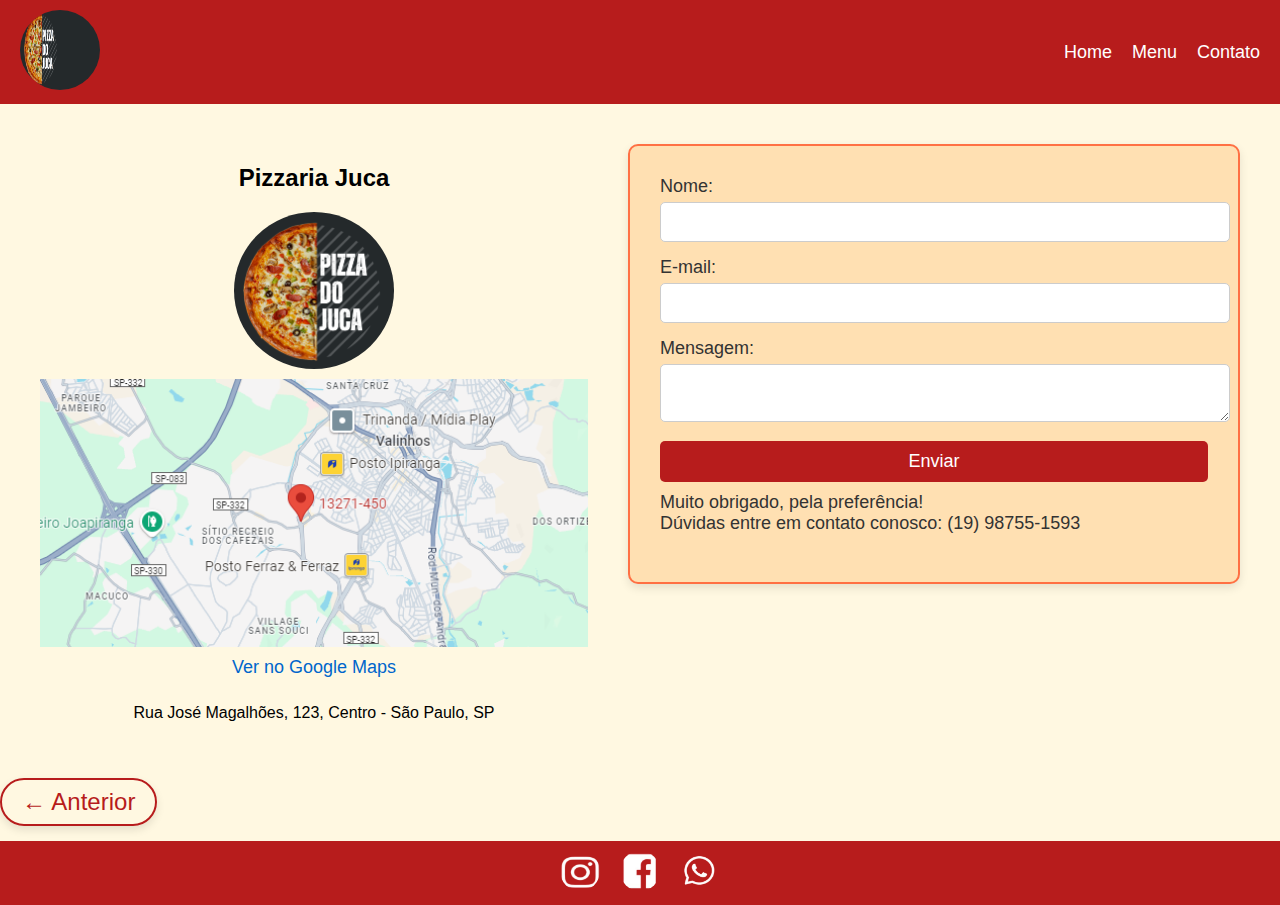
==== contato.html @ e68ee048 "refactor:contato" ====
<!DOCTYPE html>
<html lang="pt-BR">
<head>
    <meta charset="UTF-8">
    <meta name="viewport" content="width=device-width, initial-scale=1.0">
    <title>Contato - Pizzaria Deliciosa</title>
    <link rel="stylesheet" href="css/global.css">
</head>
<body>

    <header>
        <div class="logo">
            <img src="img/logoJuca.png" alt="Logo da Pizzaria" class="logo-img">
        </div>
        <nav>
            <ul>
                <li><a href="index.html">Home</a></li>
                <li><a href="menu.html">Menu</a></li>
                <li><a href="contato.html">Contato</a></li>
            </ul>
        </nav>
    </header>

    <section class="contact-section">
        <div class="map-container">
            <div class="logo-container">
                <h2>Pizzaria Juca</h2>
                <img src="img/logoSempng.png" alt="Logo da Pizzaria" class="logo-circle">
            <img src="img/fotomaps.png" alt="Mapa da Pizzaria" class="map-img">
            <a href="https://www.google.com/maps" target="_blank">Ver no Google Maps</a>
            <p>Rua José Magalhões, 123, Centro - São Paulo, SP</p>
            </div>
        </div>

        <div class="form-block">
        <form class="contact-form">
            <label for="nome">Nome:</label>
            <input type="text" id="nome" name="nome" required>

            <label for="email">E-mail:</label>
            <input type="email" id="email" name="email" required>

            <label for="mensagem">Mensagem:</label>
            <textarea id="mensagem" name="mensagem" required></textarea>

            <button type="submit">Enviar</button>
            <p class="obrigada">Muito obrigado, pela preferência!<br>
            Dúvidas entre em contato conosco: (19) 98755-1593</p></p>
        </form>
        </div>
    </section>

    <div class="navigation-arrows">
        <a href="menu.html" class="arrow arrow-left">&#8592; Anterior</a>
    </div> 

    <footer>
        <a href="https://instagram.com" target="_blank" class="social-icon">
            <img src="img/Instagram.png" alt="Instagram">
        </a>
        <a href="https://fecebook.com" target="_blank" class="social-icon">
            <img src="img/facebook.png" alt="LinkedIn">
        </a>
        <a href="https://wa.me/19987551593" target="_blank" class="social-icon">
            <img src="img/WhatsApp.png" alt="WhatsApp">
        </a>
    </footer>
</body>
</html>
---- css/global.css ----
body {
    font-family: 'Gill Sans', 'Gill Sans MT', Calibri, 'Trebuchet MS', sans-serif;
    margin: 0;
    padding: 0;
    box-sizing: border-box;
    background-color: #fff8e1; 
}

header {
    display: flex;
    justify-content: space-between;
    align-items: center;
    background-color: #b71c1c; 
    backdrop-filter: blur(10px);
    padding: 10px 20px;
    z-index: 5;
}

.logo-img {
    width: 80px;
    height: 80px;
    border-radius: 50%;
}

nav ul {
    list-style: none;
    display: flex;
    margin: 0;
    padding: 0;
}

nav ul li {
    margin-left: 20px;
}

nav ul li a {
    color: white;
    text-decoration: none;
    font-size: 18px;
}

nav ul li a:hover {
    text-decoration: underline;
}

.titulo h1 {
    font-size: 36px;
    color: #2e7d32; 
    text-align: center;
    margin: 20px 0;
    font-family: 'Gill Sans', 'Gill Sans MT', Calibri, 'Trebuchet MS', sans-serif ;
}

/* Centralizar a imagem destacada */
.imagem {
    text-align: center;
    margin: 30px 0;
}

.imagem img {
    max-width: 50%;
    height: auto;
    border-radius: 10px;
}


.descricao {
    text-align: center;
    margin: 20px;
    font-size: 20px;
    color: #000000; 
}

.menu-section {
    margin: 20px;
    text-align: center;
}

.menu-title {
    font-size: 40px;
    color: #2e7d32; 
    margin-bottom: 20px;
}

.menu-list {
    padding: 20px;
    background-color: #ffcc80; 
    border-radius: 10px;
}

.menu-list h3 {
    font-size: 24px;
    color: #2e7d32; 
}

.menu-list li {
    margin-bottom: 20px;
    text-align: left;
    display: flex;
    align-items: center;
}

.menu-list li strong {
    font-size: 20px;
    margin-bottom: 5px;
}

.menu-img {
    width: 100px;
    height: 100px;
    margin-right: 15px;
    border-radius: 10px;
}

.menu-block {
    background-color: #f9f9f9; 
    border: 2px solid #333; 
    padding: 20px; 
    border-radius: 10px; 
    max-width: 800px; 
    margin: 0 auto; 
    box-shadow: 0 4px 8px rgba(0, 0, 0, 0.1); 
}

.contact-section {
    display: flex;
    justify-content: space-around;
    align-items: flex-start;
    flex-wrap: wrap; /* Garante que os itens fiquem um embaixo do outro em telas pequenas */
    margin: 20px;
    text-align: center;
}

.map-container, 
.form-block {
    flex: 1;
    margin: 20px;
}

.map-container img {
    width: 100%;
    height: auto;
    display: block;
    margin: 0 auto 10px;
}

.map-container a {
    display: inline-block;
    margin-bottom: 10px;
    font-size: 18px;
    color: #0066cc;
    text-decoration: none;
}

.map-container a:hover {
    text-decoration: underline;
}

.contact-form {
    max-width: 100%;
    text-align: left;
}

.contact-form label {
    display: block;
    margin-bottom: 5px;
    font-size: 18px;
    color: #333;
}

.contact-form input,
.contact-form textarea {
    width: 100%;
    padding: 10px;
    margin-bottom: 15px;
    border: 1px solid #ccc;
    border-radius: 5px;
    font-size: 16px;
}

.contact-form button {
    display: block;
    width: 100%;
    padding: 10px;
    background-color: #b71c1c; 
    color: white;
    border: none;
    border-radius: 5px;
    font-size: 18px;
    cursor: pointer;
}

.contact-form button:hover {
    background-color: #d32f2f; 
}

.obrigada {
    margin-top: 10px;
    font-size: 18px;
    color: #333;
}

.form-block {
    background-color: #ffe0b2; 
    border: 2px solid #ff7043; 
    padding: 30px; 
    border-radius: 10px; 
    box-shadow: 0 4px 10px rgba(0, 0, 0, 0.1);
    flex: 1;
}

footer {
    display: flex;
    justify-content: center;
    background-color: #b71c1c; 
    padding: 10px 0;
}

footer .social-icon {
    margin: 0 10px;
}

footer .social-icon img {
    width: 40px;
    height: 40px;
    border-radius: 50%;
}
/* Estilo para setas de navegação */
.navigation-arrows {
    display: flex;
    justify-content: space-between;
    margin-top: 20px;
    margin-bottom: 15px;
}

.navigation-arrows-index {
    display: flex;
    justify-content: space-between;
    margin-top: 20px;
    margin-bottom: 15px;
    margin-left: 109rem;
}

.arrow {
    text-decoration: none;
    font-size: 1.5rem; 
    color: #b71c1c; 
    padding: 8px 20px; 
    border: 2px solid #b71c1c; 
    border-radius: 50px; 
    transition: background-color 0.3s ease, color 0.3s ease, transform 0.3s ease;
    box-shadow: 0 4px 8px rgba(0, 0, 0, 0.1);
}

.arrow:hover {
    background-color: #b71c1c;
    color: #fff; 
    transform: scale(1.05); 
    box-shadow: 0 6px 12px rgba(0, 0, 0, 0.2);
}

.menu-list h3 {
    font-size: 40px;
    border-bottom: 2px solid #2e7d32;
}
.logo-circle {
    max-width: 10rem;
    max-height:10rem;
    border-radius: 50%;
}
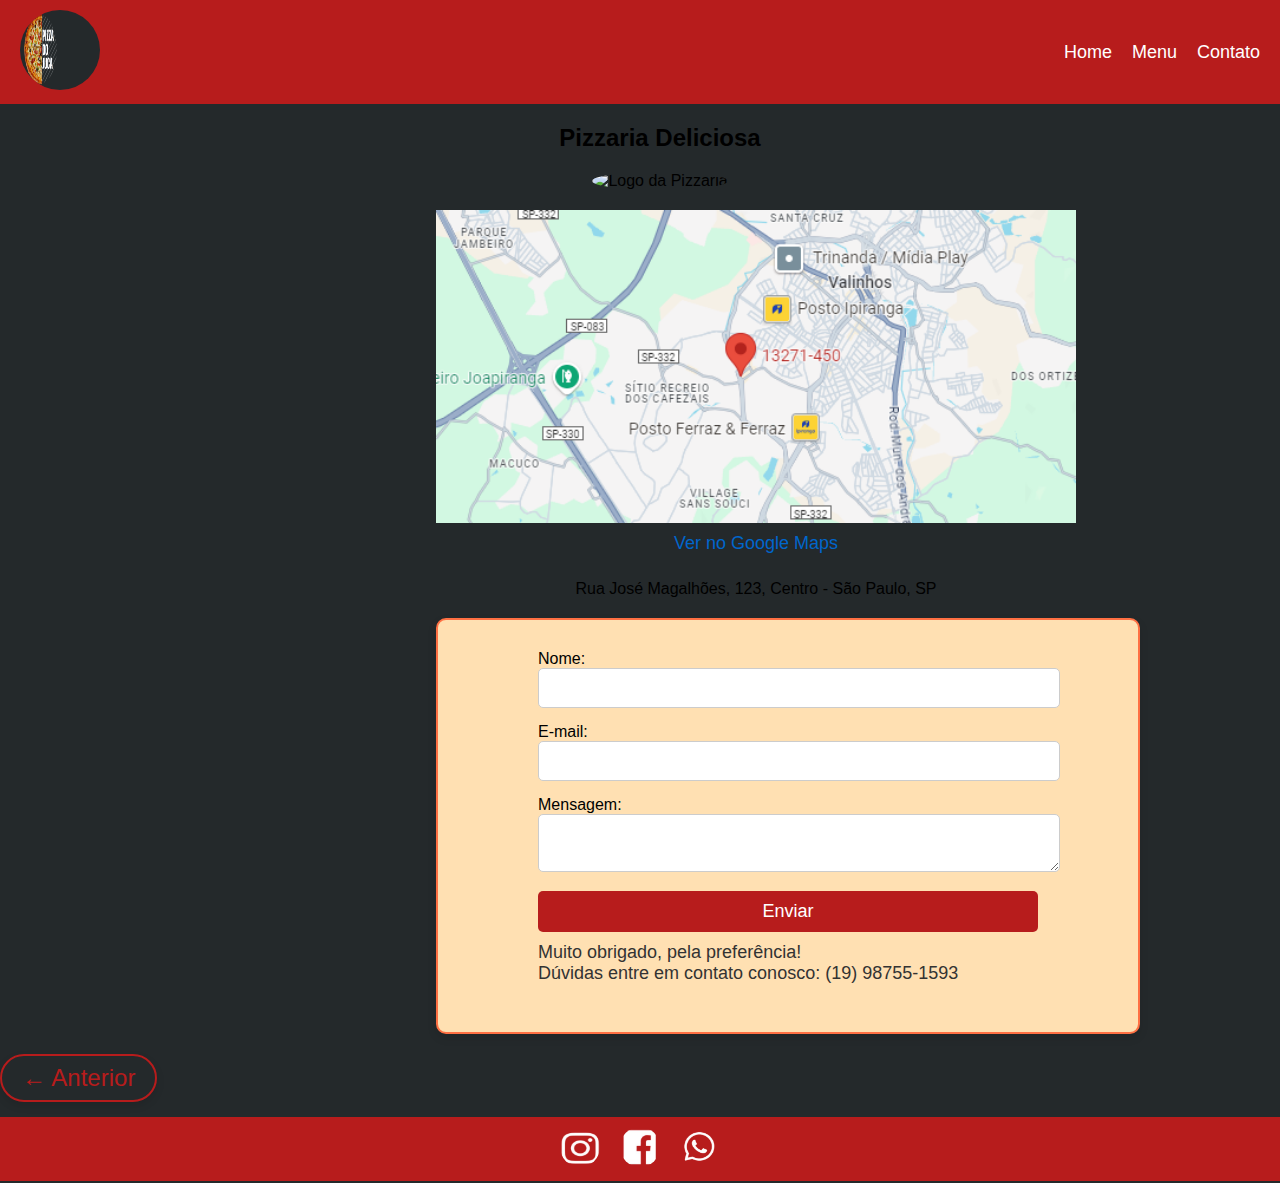
==== commit b83b13db: "refactor: contato" ====
--- a/contato.html
+++ b/contato.html
@@ -22,14 +22,16 @@
     </header>
 
     <section class="contact-section">
+
+        <div class="logo-container">
+              <h2>Pizzaria Deliciosa</h2>
+            <img src="logo-pizzaria.png" alt="Logo da Pizzaria" class="logo-img">
+        </div>
+
         <div class="map-container">
-            <div class="logo-container">
-                <h2>Pizzaria Juca</h2>
-                <img src="img/logoSempng.png" alt="Logo da Pizzaria" class="logo-circle">
             <img src="img/fotomaps.png" alt="Mapa da Pizzaria" class="map-img">
             <a href="https://www.google.com/maps" target="_blank">Ver no Google Maps</a>
             <p>Rua José Magalhões, 123, Centro - São Paulo, SP</p>
-            </div>
         </div>
 
         <div class="form-block">
@@ -45,7 +47,7 @@
 
             <button type="submit">Enviar</button>
             <p class="obrigada">Muito obrigado, pela preferência!<br>
-            Dúvidas entre em contato conosco: (19) 98755-1593</p></p>
+            Dúvidas entre em contato conosco: (19) 98755-1593</p>
         </form>
         </div>
     </section>
@@ -66,4 +68,4 @@
         </a>
     </footer>
 </body>
-</html>
+</html>--- a/css/global.css
+++ b/css/global.css
@@ -1,9 +1,11 @@
+
+
 body {
     font-family: 'Gill Sans', 'Gill Sans MT', Calibri, 'Trebuchet MS', sans-serif;
     margin: 0;
     padding: 0;
     box-sizing: border-box;
-    background-color: #fff8e1; 
+    background-color: #24292B;
 }
 
 header {
@@ -14,6 +16,7 @@
     backdrop-filter: blur(10px);
     padding: 10px 20px;
     z-index: 5;
+
 }
 
 .logo-img {
@@ -51,16 +54,9 @@
     font-family: 'Gill Sans', 'Gill Sans MT', Calibri, 'Trebuchet MS', sans-serif ;
 }
 
-/* Centralizar a imagem destacada */
-.imagem {
-    text-align: center;
-    margin: 30px 0;
-}
-
 .imagem img {
-    max-width: 50%;
-    height: auto;
-    border-radius: 10px;
+    height: 60rem;
+    margin-top: -40px;
 }
 
 
@@ -157,15 +153,9 @@
 }
 
 .contact-form {
-    max-width: 100%;
+    max-width: 500px;
+    margin: 0 auto;
     text-align: left;
-}
-
-.contact-form label {
-    display: block;
-    margin-bottom: 5px;
-    font-size: 18px;
-    color: #333;
 }
 
 .contact-form input,
@@ -208,6 +198,19 @@
     box-shadow: 0 4px 10px rgba(0, 0, 0, 0.1);
     flex: 1;
 }
+
+.contact-section {
+    display: block; /* Garante que todos os elementos dentro dessa seção fiquem em bloco */
+    width: 100%; /* Ajusta a largura para que o conteúdo ocupe toda a linha */
+}
+
+.map-container, .form-block {
+    width: 50%; /* Garante que os blocos de mapa e formulário ocupem 100% da largura disponível */
+    margin-bottom: 20px; /* Adiciona espaçamento entre os elementos */
+    margin-left: 26rem;
+
+}
+
 
 footer {
     display: flex;
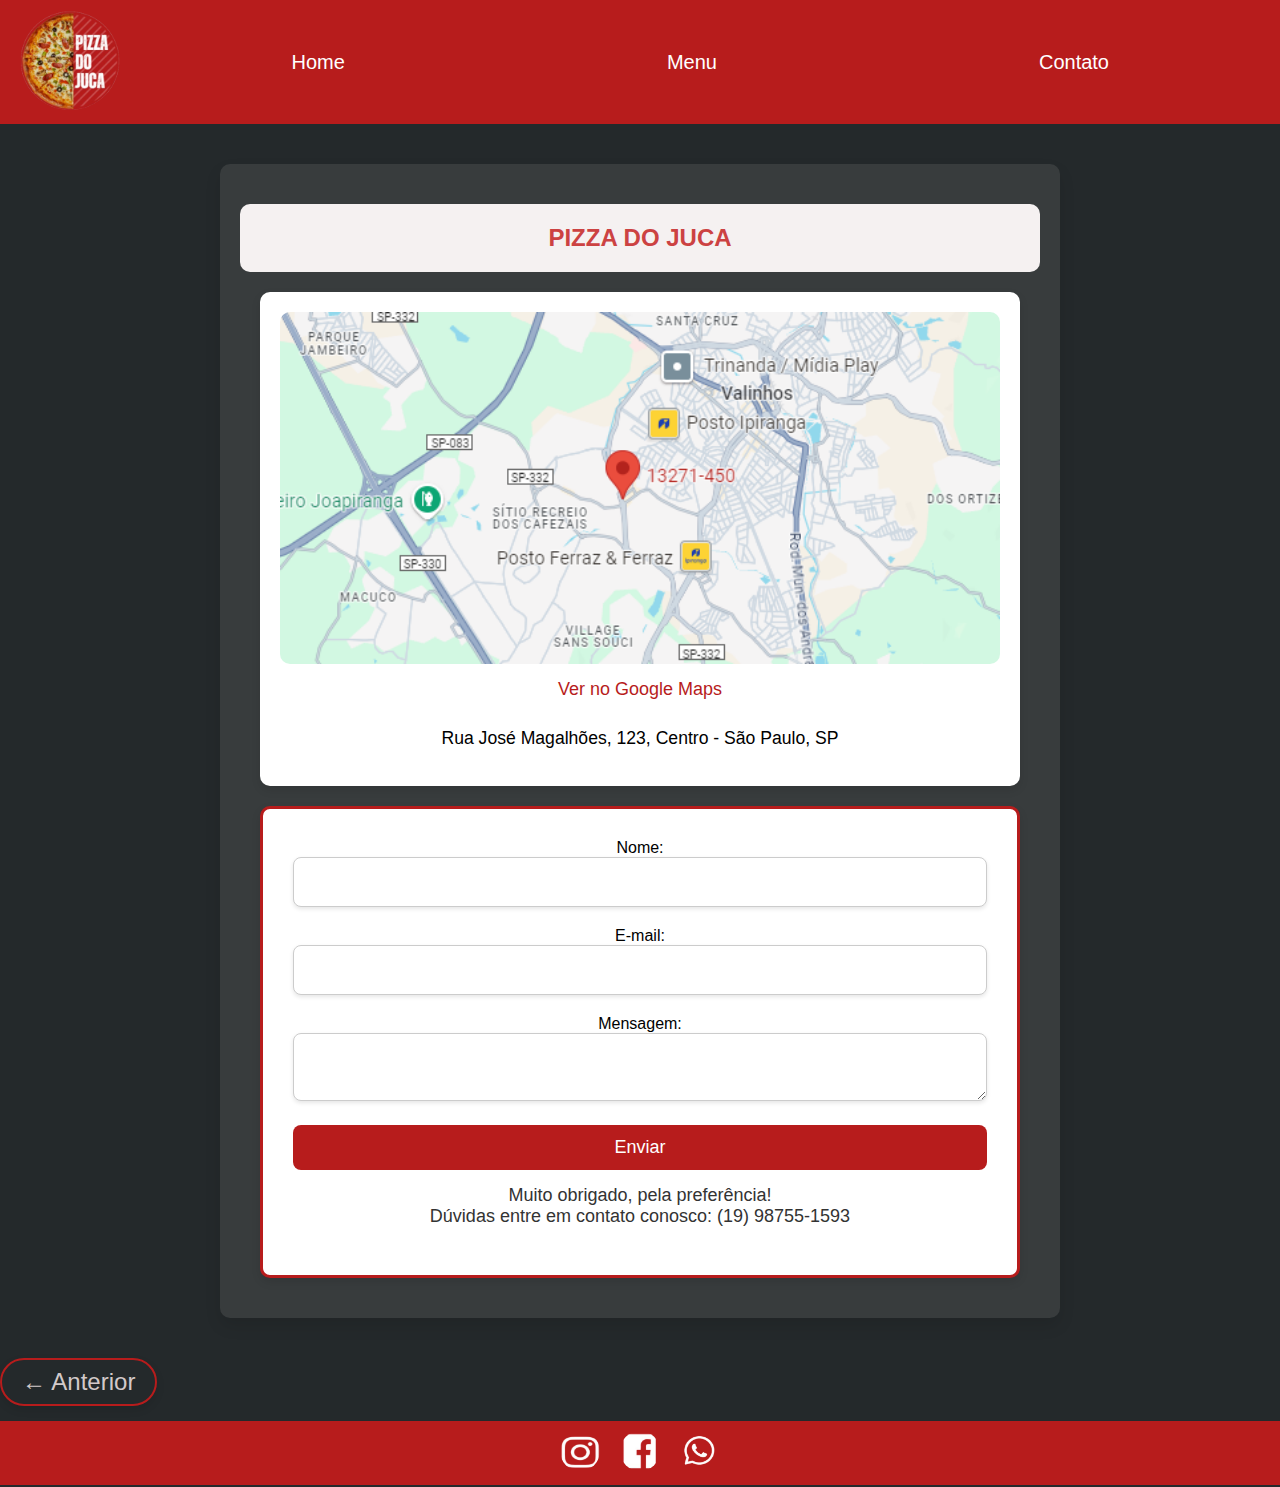
==== commit a5f31527: "feat: implementation index and contato" ====
--- a/contato.html
+++ b/contato.html
@@ -10,7 +10,7 @@
 
     <header>
         <div class="logo">
-            <img src="img/logoJuca.png" alt="Logo da Pizzaria" class="logo-img">
+            <img src="img/logo.png" alt="Logo da Pizzaria" class="logo-img">
         </div>
         <nav>
             <ul>
@@ -24,8 +24,7 @@
     <section class="contact-section">
 
         <div class="logo-container">
-              <h2>Pizzaria Deliciosa</h2>
-            <img src="logo-pizzaria.png" alt="Logo da Pizzaria" class="logo-img">
+            <h2>PIZZA DO JUCA</h2>
         </div>
 
         <div class="map-container">
--- a/css/global.css
+++ b/css/global.css
@@ -1,5 +1,3 @@
-
-
 body {
     font-family: 'Gill Sans', 'Gill Sans MT', Calibri, 'Trebuchet MS', sans-serif;
     margin: 0;
@@ -16,12 +14,12 @@
     backdrop-filter: blur(10px);
     padding: 10px 20px;
     z-index: 5;
-
+    position: relative; /* Necessário para o posicionamento do botão */
 }
 
 .logo-img {
-    width: 80px;
-    height: 80px;
+    width: 100px;
+    height: 100px;
     border-radius: 50%;
 }
 
@@ -30,25 +28,64 @@
     display: flex;
     margin: 0;
     padding: 0;
+    justify-content: flex-end; 
 }
 
 nav ul li {
     margin-left: 20px;
+    position: relative;
 }
 
 nav ul li a {
     color: white;
     text-decoration: none;
-    font-size: 18px;
-}
+    font-size: 20px;
+    padding: 10px 15px;
+    display: block;
+    transition: background-color 0.3s ease; 
+    margin-left: 8.5rem;
+    margin-right: 8.5rem;
+}
+
 
 nav ul li a:hover {
-    text-decoration: underline;
+    background-color: #ff5252; 
+    border-radius: 5px; 
+    text-decoration: none; 
+}
+
+.order-button {
+    position: absolute;
+    right: 41.5rem; 
+    top: 50%;
+    transform: translateY(-50%);
+    background-color: #ff6f6f; 
+    color: white;
+    padding: 15px 30px;
+    border-radius: 20px;
+    text-align: center;
+    margin-top: 10rem;
+    text-decoration: none;
+    font-size: 20px;
+    font-weight: bold;
+    box-shadow: 0 4px 8px rgba(0, 0, 0, 0.2);
+    transition: background-color 0.3s ease, transform 0.3s ease;
+    z-index: 10; 
+}
+
+.order-button:hover {
+    background-color: #ff5252; 
+    transform: translateY(-50%) scale(1.05);
+}
+
+.order-button:active {
+    background-color: #ff1744; 
+    transform: translateY(-50%) scale(0.95); 
 }
 
 .titulo h1 {
     font-size: 36px;
-    color: #2e7d32; 
+    color: #b71c1c; 
     text-align: center;
     margin: 20px 0;
     font-family: 'Gill Sans', 'Gill Sans MT', Calibri, 'Trebuchet MS', sans-serif ;
@@ -59,7 +96,6 @@
     margin-top: -40px;
 }
 
-
 .descricao {
     text-align: center;
     margin: 20px;
@@ -74,19 +110,19 @@
 
 .menu-title {
     font-size: 40px;
-    color: #2e7d32; 
+    color: #b71c1c; 
     margin-bottom: 20px;
 }
 
 .menu-list {
     padding: 20px;
-    background-color: #ffcc80; 
+    background-color: #bea264; 
     border-radius: 10px;
 }
 
 .menu-list h3 {
     font-size: 24px;
-    color: #2e7d32; 
+    color: #b71c1c; 
 }
 
 .menu-list li {
@@ -122,93 +158,166 @@
     display: flex;
     justify-content: space-around;
     align-items: flex-start;
-    flex-wrap: wrap; /* Garante que os itens fiquem um embaixo do outro em telas pequenas */
+    flex-wrap: wrap;
     margin: 20px;
     text-align: center;
+}
+
+.map-container a:hover {
+    text-decoration: underline;
+}
+
+.contact-section {
+    display: flex;
+    justify-content: space-around;
+    align-items: flex-start;
+    flex-wrap: wrap;
+    margin: 40px auto;
+    max-width: 1200px;
+    padding: 20px;
+    background-color: #f9f9f9;
+    border-radius: 10px;
+    box-shadow: 0 8px 16px rgba(0, 0, 0, 0.1);
+}
+
+.form-block img {
+    opacity: 0.5; 
 }
 
 .map-container, 
 .form-block {
     flex: 1;
     margin: 20px;
+    background-color: #fff;
+    padding: 20px;
+    border-radius: 10px;
+    box-shadow: 0 4px 10px rgba(0, 0, 0, 0.1);
+}
+
+.map-container p{
+    font-size: 1.1rem;
 }
 
 .map-container img {
     width: 100%;
     height: auto;
     display: block;
-    margin: 0 auto 10px;
+    margin-bottom: 15px;
+    border-radius: 10px;
+}
+
+.logo-container h2 {
+    color: #cc4242; 
+    padding: 20px;
+    border-radius: 10px; 
+    background-color: #f5f1f1; 
+    display: flex;
+    flex-direction: column;
+    align-items: center;
+    justify-content: center;
+
+}
+
+.contact-section {
+    display: block; 
+    margin: 40px auto;
+    max-width: 800px; 
+    padding: 20px;
+    background-color: #383c3d;
+    border-radius: 10px;
+    box-shadow: 0 8px 16px rgba(0, 0, 0, 0.1);
+}
+
+.form-block {
+    padding: 30px;
+    border-radius: 10px;
+    box-shadow: 0 4px 10px rgba(0, 0, 0, 0.1);
+    flex: 1;
+    position: relative;
+    border: 3px solid #b71c1c; 
+}
+
+.form-block::before {
+    content: "";
+    position: absolute;
+    top: 0;
+    left: 0;
+    width: 100%;
+    height: 100%;
+    background: rgba(255, 255, 255, 0.6); 
+    border-radius: 10px;
+    z-index: 1; 
+}
+
+.contact-form {
+    position: relative;
+    z-index: 2; 
+}
+
+.map-container img {
+    width: 100%;
+    height: auto;
+    display: block;
+    margin-bottom: 15px;
+    border-radius: 10px;
 }
 
 .map-container a {
     display: inline-block;
     margin-bottom: 10px;
     font-size: 18px;
-    color: #0066cc;
+    color: #b71c1c;
     text-decoration: none;
 }
 
 .map-container a:hover {
     text-decoration: underline;
+    color: #d32f2f;
 }
 
 .contact-form {
-    max-width: 500px;
-    margin: 0 auto;
-    text-align: left;
+    max-width: 100%;
 }
 
 .contact-form input,
 .contact-form textarea {
     width: 100%;
-    padding: 10px;
-    margin-bottom: 15px;
+    padding: 15px;
+    margin-bottom: 20px;
     border: 1px solid #ccc;
-    border-radius: 5px;
+    border-radius: 8px;
     font-size: 16px;
+    box-shadow: 0 2px 4px rgba(0, 0, 0, 0.1);
+    transition: all 0.3s ease;
+    box-sizing: border-box; 
+}
+
+.contact-form input:focus,
+.contact-form textarea:focus {
+    border-color: #b71c1c;
+    box-shadow: 0 0 5px rgba(183, 28, 28, 0.4);
 }
 
 .contact-form button {
-    display: block;
-    width: 100%;
-    padding: 10px;
-    background-color: #b71c1c; 
+    width: 100%;
+    padding: 12px;
+    background-color: #b71c1c;
     color: white;
     border: none;
-    border-radius: 5px;
+    border-radius: 8px;
     font-size: 18px;
     cursor: pointer;
+    transition: background-color 0.3s ease;
 }
 
 .contact-form button:hover {
-    background-color: #d32f2f; 
+    background-color: #d32f2f;
 }
 
 .obrigada {
-    margin-top: 10px;
+    margin-top: 15px;
     font-size: 18px;
     color: #333;
-}
-
-.form-block {
-    background-color: #ffe0b2; 
-    border: 2px solid #ff7043; 
-    padding: 30px; 
-    border-radius: 10px; 
-    box-shadow: 0 4px 10px rgba(0, 0, 0, 0.1);
-    flex: 1;
-}
-
-.contact-section {
-    display: block; /* Garante que todos os elementos dentro dessa seção fiquem em bloco */
-    width: 100%; /* Ajusta a largura para que o conteúdo ocupe toda a linha */
-}
-
-.map-container, .form-block {
-    width: 50%; /* Garante que os blocos de mapa e formulário ocupem 100% da largura disponível */
-    margin-bottom: 20px; /* Adiciona espaçamento entre os elementos */
-    margin-left: 26rem;
-
 }
 
 
@@ -228,6 +337,7 @@
     height: 40px;
     border-radius: 50%;
 }
+
 /* Estilo para setas de navegação */
 .navigation-arrows {
     display: flex;
@@ -247,7 +357,7 @@
 .arrow {
     text-decoration: none;
     font-size: 1.5rem; 
-    color: #b71c1c; 
+    color: #d3c9c9; 
     padding: 8px 20px; 
     border: 2px solid #b71c1c; 
     border-radius: 50px; 
@@ -264,7 +374,7 @@
 
 .menu-list h3 {
     font-size: 40px;
-    border-bottom: 2px solid #2e7d32;
+    border-bottom: 3px solid #b71c1c;
 }
 .logo-circle {
     max-width: 10rem;
@@ -272,3 +382,15 @@
     border-radius: 50%;
 }
 
+.menu-title {
+    margin: 0 0 20px 0; 
+    font-size: 2em; 
+    color: #cc4242; 
+    background-color: #ffffff; 
+    padding: 20px; 
+    border-radius: 10px; 
+    box-shadow: 0 4px 8px rgba(0, 0, 0, 0.1); 
+    margin: 20px auto; 
+    max-width: 800px; 
+}
+
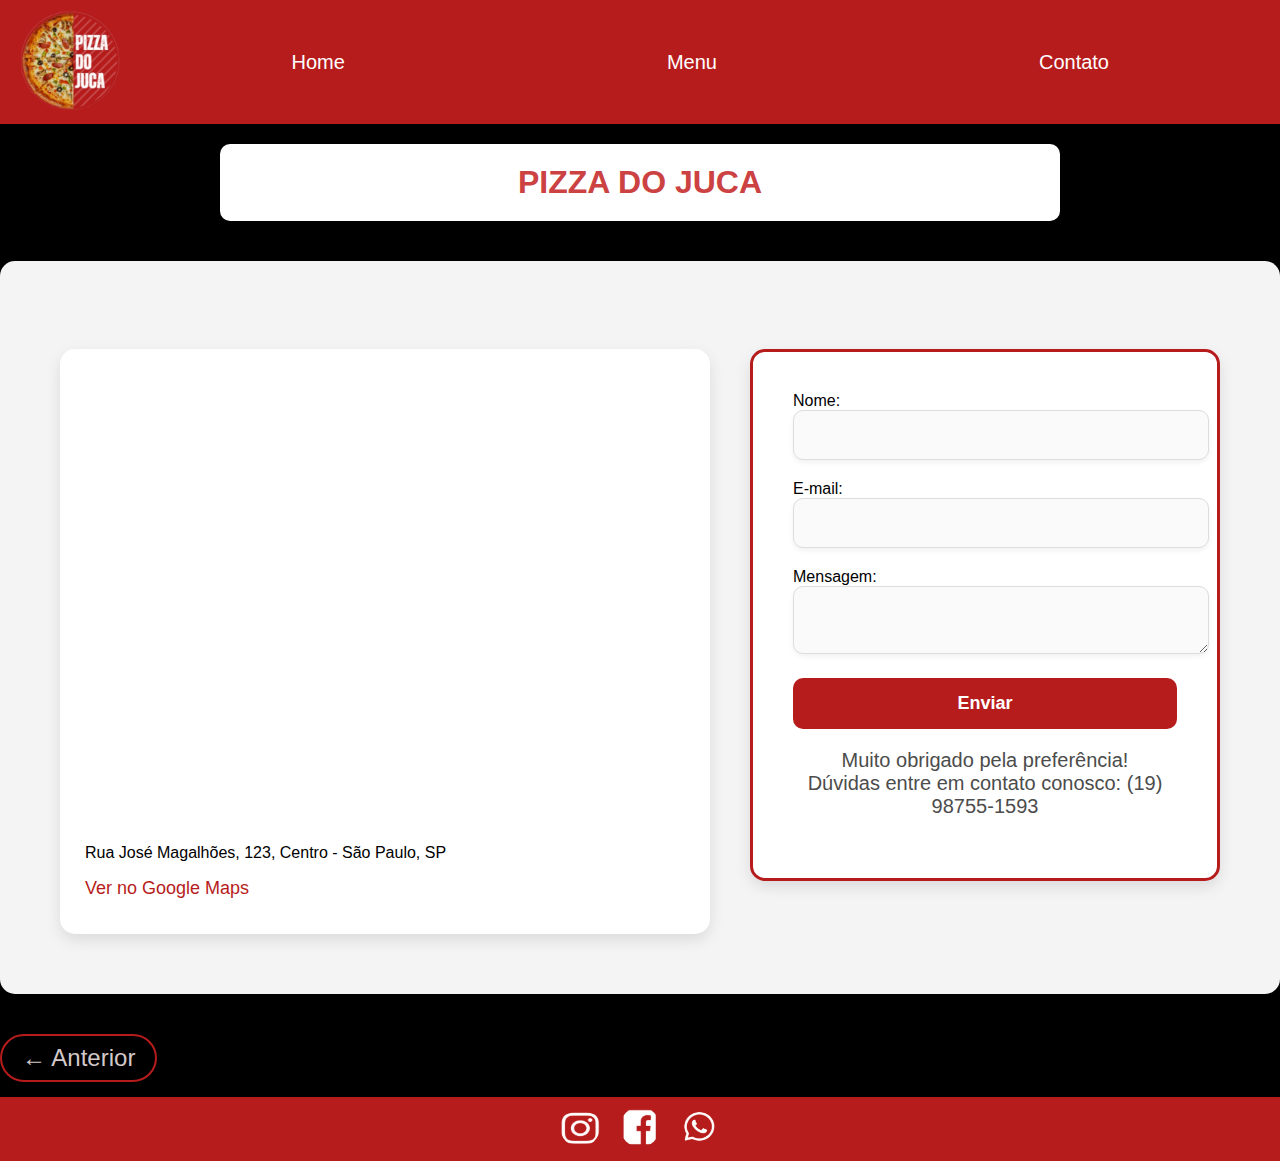
==== commit 235fc958: "refactor: color and contact design" ====
--- a/contato.html
+++ b/contato.html
@@ -21,33 +21,40 @@
         </nav>
     </header>
 
+    <div class="logo-container">
+        <h2 class="title-contact">PIZZA DO JUCA</h2>
+    </div>
+
     <section class="contact-section">
 
-        <div class="logo-container">
-            <h2>PIZZA DO JUCA</h2>
-        </div>
-
         <div class="map-container">
-            <img src="img/fotomaps.png" alt="Mapa da Pizzaria" class="map-img">
+            <iframe 
+                src="https://www.google.com/maps/embed?pb=!1m18!1m12!1m3!1d3151.835434509374!2d144.96305791532176!3d-37.81410797975195!2m3!1f0!2f0!3f0!3m2!1i1024!2i768!4f13.1!3m3!1m2!1s0x6ad642af0f11fd81%3A0xf5779f9ba6bc9a31!2sFederation%20Square!5e0!3m2!1sen!2sau!4v1642993121113!5m2!1sen!2sau" 
+                width="600" 
+                height="450" 
+                style="border:0;" 
+                allowfullscreen="" 
+                loading="lazy">
+            </iframe>
+            <p>Rua José Magalhões, 123, Centro - São Paulo, SP</p>
             <a href="https://www.google.com/maps" target="_blank">Ver no Google Maps</a>
-            <p>Rua José Magalhões, 123, Centro - São Paulo, SP</p>
         </div>
 
         <div class="form-block">
-        <form class="contact-form">
-            <label for="nome">Nome:</label>
-            <input type="text" id="nome" name="nome" required>
+            <form class="contact-form">
+                <label for="nome">Nome:</label>
+                <input type="text" id="nome" name="nome" required>
 
-            <label for="email">E-mail:</label>
-            <input type="email" id="email" name="email" required>
+                <label for="email">E-mail:</label>
+                <input type="email" id="email" name="email" required>
 
-            <label for="mensagem">Mensagem:</label>
-            <textarea id="mensagem" name="mensagem" required></textarea>
+                <label for="mensagem">Mensagem:</label>
+                <textarea id="mensagem" name="mensagem" required></textarea>
 
-            <button type="submit">Enviar</button>
-            <p class="obrigada">Muito obrigado, pela preferência!<br>
-            Dúvidas entre em contato conosco: (19) 98755-1593</p>
-        </form>
+                <button type="submit">Enviar</button>
+                <p class="obrigada">Muito obrigado pela preferência!<br>
+                Dúvidas entre em contato conosco: (19) 98755-1593</p>
+            </form>
         </div>
     </section>
 
@@ -59,12 +66,12 @@
         <a href="https://instagram.com" target="_blank" class="social-icon">
             <img src="img/Instagram.png" alt="Instagram">
         </a>
-        <a href="https://fecebook.com" target="_blank" class="social-icon">
-            <img src="img/facebook.png" alt="LinkedIn">
+        <a href="https://facebook.com" target="_blank" class="social-icon">
+            <img src="img/facebook.png" alt="Facebook">
         </a>
         <a href="https://wa.me/19987551593" target="_blank" class="social-icon">
             <img src="img/WhatsApp.png" alt="WhatsApp">
         </a>
     </footer>
 </body>
-</html>+</html>
--- a/css/global.css
+++ b/css/global.css
@@ -3,7 +3,7 @@
     margin: 0;
     padding: 0;
     box-sizing: border-box;
-    background-color: #24292B;
+    background-color: #000000;
 }
 
 header {
@@ -56,7 +56,7 @@
 
 .order-button {
     position: absolute;
-    right: 41.5rem; 
+    right: 40.5rem; 
     top: 50%;
     transform: translateY(-50%);
     background-color: #ff6f6f; 
@@ -156,85 +156,32 @@
 
 .contact-section {
     display: flex;
-    justify-content: space-around;
-    align-items: flex-start;
-    flex-wrap: wrap;
-    margin: 20px;
-    text-align: center;
-}
-
-.map-container a:hover {
-    text-decoration: underline;
-}
-
-.contact-section {
-    display: flex;
-    justify-content: space-around;
+    justify-content: space-between;
     align-items: flex-start;
     flex-wrap: wrap;
     margin: 40px auto;
     max-width: 1200px;
-    padding: 20px;
-    background-color: #f9f9f9;
-    border-radius: 10px;
-    box-shadow: 0 8px 16px rgba(0, 0, 0, 0.1);
-}
-
-.form-block img {
-    opacity: 0.5; 
-}
-
-.map-container, 
-.form-block {
+    padding: 40px;
+    background-color: #f4f4f4;
+    border-radius: 15px;
+    box-shadow: 0 10px 20px rgba(0, 0, 0, 0.15);
+}
+
+.form-block, 
+.map-container {
     flex: 1;
     margin: 20px;
+    padding: 25px;
+    margin-top: 3rem;
+    align-items: center;
     background-color: #fff;
-    padding: 20px;
-    border-radius: 10px;
-    box-shadow: 0 4px 10px rgba(0, 0, 0, 0.1);
-}
-
-.map-container p{
-    font-size: 1.1rem;
-}
-
-.map-container img {
-    width: 100%;
-    height: auto;
-    display: block;
-    margin-bottom: 15px;
-    border-radius: 10px;
-}
-
-.logo-container h2 {
-    color: #cc4242; 
-    padding: 20px;
-    border-radius: 10px; 
-    background-color: #f5f1f1; 
-    display: flex;
-    flex-direction: column;
-    align-items: center;
-    justify-content: center;
-
-}
-
-.contact-section {
-    display: block; 
-    margin: 40px auto;
-    max-width: 800px; 
-    padding: 20px;
-    background-color: #383c3d;
-    border-radius: 10px;
-    box-shadow: 0 8px 16px rgba(0, 0, 0, 0.1);
-}
-
+    border-radius: 15px;
+    box-shadow: 0 6px 15px rgba(0, 0, 0, 0.1);
+}
 .form-block {
-    padding: 30px;
-    border-radius: 10px;
-    box-shadow: 0 4px 10px rgba(0, 0, 0, 0.1);
-    flex: 1;
+    border: 3px solid #b71c1c; 
+    padding: 40px;
     position: relative;
-    border: 3px solid #b71c1c; 
 }
 
 .form-block::before {
@@ -244,82 +191,82 @@
     left: 0;
     width: 100%;
     height: 100%;
-    background: rgba(255, 255, 255, 0.6); 
-    border-radius: 10px;
+    background: rgba(255, 255, 255, 0.8); 
+    border-radius: 15px;
     z-index: 1; 
 }
 
 .contact-form {
     position: relative;
-    z-index: 2; 
-}
-
+    z-index: 2;
+    max-width: 100%;
+}
+
+.contact-form input,
+.contact-form textarea {
+    width: 100%;
+    padding: 15px;
+    margin-bottom: 20px;
+    border: 1px solid #ddd;
+    border-radius: 10px;
+    font-size: 16px;
+    box-shadow: 0 3px 5px rgba(0, 0, 0, 0.05);
+    transition: all 0.3s ease;
+    background-color: #fafafa;
+}
+
+.contact-form input:focus,
+.contact-form textarea:focus {
+    border-color: #b71c1c;
+    box-shadow: 0 0 8px rgba(183, 28, 28, 0.4);
+    background-color: #fff;
+}
+
+.contact-form button {
+    width: 100%;
+    padding: 15px;
+    background-color: #b71c1c;
+    color: white;
+    border: none;
+    border-radius: 10px;
+    font-size: 18px;
+    font-weight: bold;
+    cursor: pointer;
+    transition: background-color 0.3s ease, box-shadow 0.3s ease;
+}
+
+.contact-form button:hover {
+    background-color: #d32f2f;
+    box-shadow: 0 5px 10px rgba(211, 47, 47, 0.3);
+}
+.obrigada {
+    margin-top: 20px;
+    font-size: 20px;
+    color: #4c4c4c;
+    font-weight: 500;
+    text-align: center;
+}
 .map-container img {
     width: 100%;
     height: auto;
     display: block;
     margin-bottom: 15px;
     border-radius: 10px;
+    box-shadow: 0 4px 10px rgba(0, 0, 0, 0.1);
 }
 
 .map-container a {
     display: inline-block;
-    margin-bottom: 10px;
     font-size: 18px;
     color: #b71c1c;
     text-decoration: none;
+    margin-bottom: 10px;
 }
 
 .map-container a:hover {
     text-decoration: underline;
     color: #d32f2f;
 }
-
-.contact-form {
-    max-width: 100%;
-}
-
-.contact-form input,
-.contact-form textarea {
-    width: 100%;
-    padding: 15px;
-    margin-bottom: 20px;
-    border: 1px solid #ccc;
-    border-radius: 8px;
-    font-size: 16px;
-    box-shadow: 0 2px 4px rgba(0, 0, 0, 0.1);
-    transition: all 0.3s ease;
-    box-sizing: border-box; 
-}
-
-.contact-form input:focus,
-.contact-form textarea:focus {
-    border-color: #b71c1c;
-    box-shadow: 0 0 5px rgba(183, 28, 28, 0.4);
-}
-
-.contact-form button {
-    width: 100%;
-    padding: 12px;
-    background-color: #b71c1c;
-    color: white;
-    border: none;
-    border-radius: 8px;
-    font-size: 18px;
-    cursor: pointer;
-    transition: background-color 0.3s ease;
-}
-
-.contact-form button:hover {
-    background-color: #d32f2f;
-}
-
-.obrigada {
-    margin-top: 15px;
-    font-size: 18px;
-    color: #333;
-}
-
 
 footer {
     display: flex;
@@ -394,3 +341,17 @@
     max-width: 800px; 
 }
 
+.title-contact {
+    margin: 0 0 20px 0; 
+    font-size: 2em; 
+    color: #cc4242; 
+    background-color: #ffffff; 
+    padding: 20px; 
+    border-radius: 10px; 
+    text-align: center;
+    box-shadow: 0 4px 8px rgba(0, 0, 0, 0.1); 
+    margin: 20px auto; 
+    max-width: 800px; 
+}
+
+
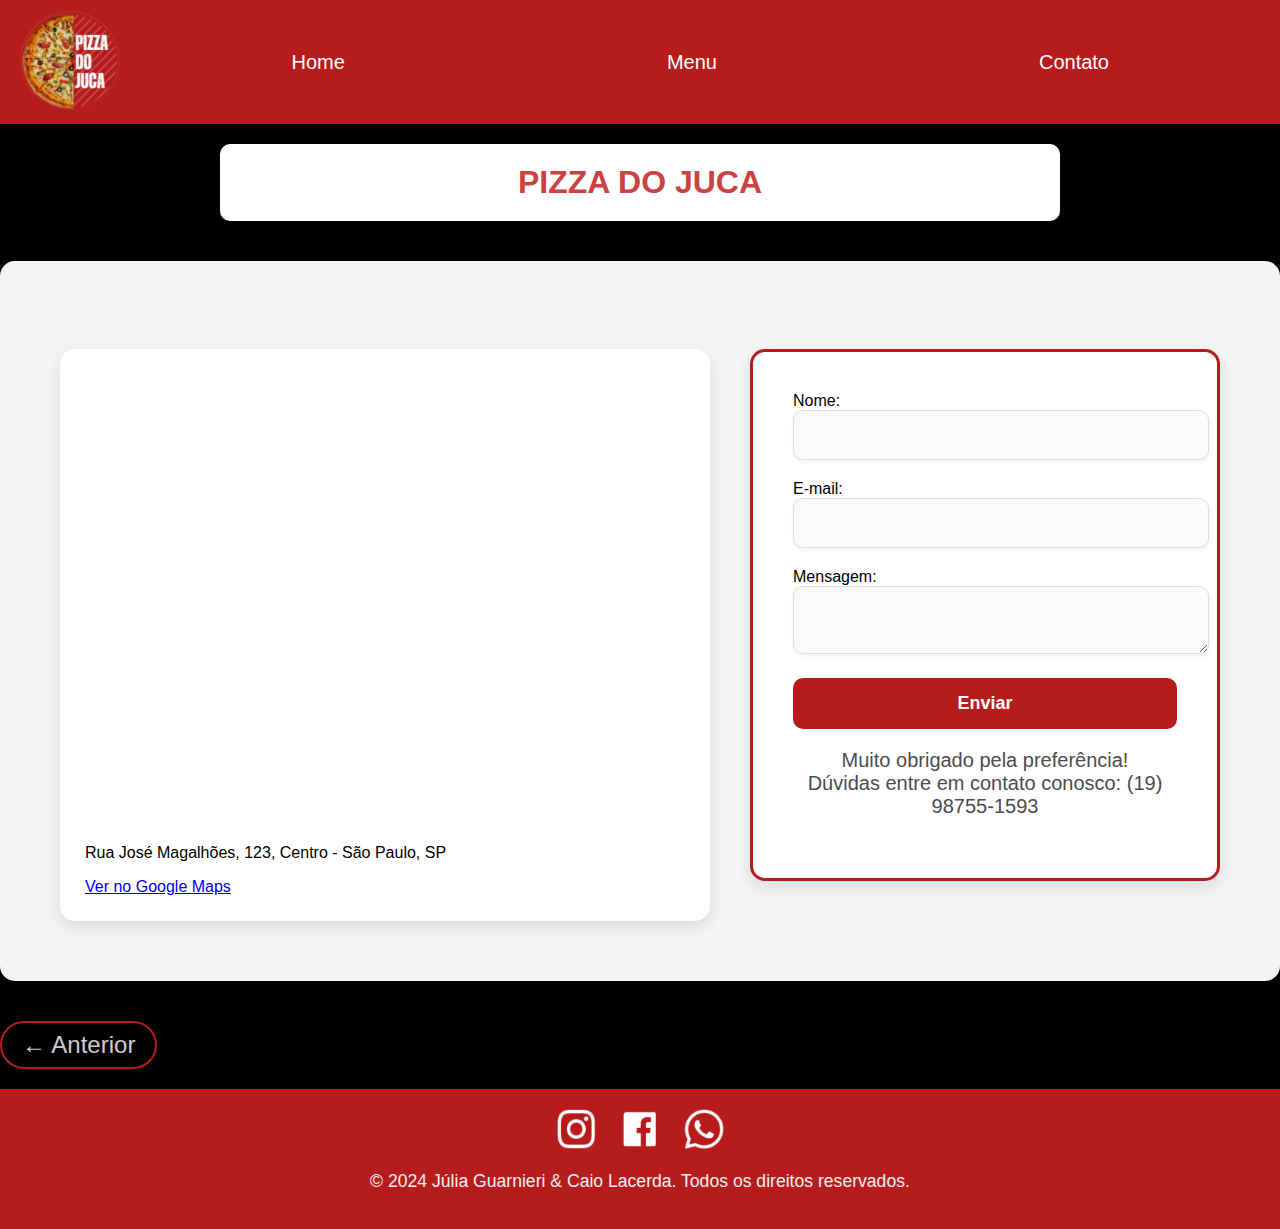
==== commit a932f537: "refactor: footer and images" ====
--- a/contato.html
+++ b/contato.html
@@ -63,15 +63,17 @@
     </div> 
 
     <footer>
+        <div class="social-icon">
         <a href="https://instagram.com" target="_blank" class="social-icon">
-            <img src="img/Instagram.png" alt="Instagram">
-        </a>
+            <img src="img/Instagram.png" alt="Instagram"></a>
         <a href="https://facebook.com" target="_blank" class="social-icon">
-            <img src="img/facebook.png" alt="Facebook">
-        </a>
+            <img src="img/facebook.png" alt="Facebook"></a>
         <a href="https://wa.me/19987551593" target="_blank" class="social-icon">
-            <img src="img/WhatsApp.png" alt="WhatsApp">
-        </a>
+            <img src="img/WhatsApp.png" alt="WhatsApp"></a>
+        </div>
+    <div class="title-footer">
+        <p>&copy; 2024 Júlia Guarnieri & Caio Lacerda. Todos os direitos reservados.</p>
+    </div>
     </footer>
 </body>
 </html>
--- a/css/global.css
+++ b/css/global.css
@@ -142,6 +142,11 @@
     height: 100px;
     margin-right: 15px;
     border-radius: 10px;
+    transition: transform 0.3s ease-in-out; 
+
+}
+.menu-img:hover {
+    transform: scale(1.1);
 }
 
 .menu-block {
@@ -246,43 +251,9 @@
     font-weight: 500;
     text-align: center;
 }
-.map-container img {
-    width: 100%;
-    height: auto;
-    display: block;
-    margin-bottom: 15px;
-    border-radius: 10px;
-    box-shadow: 0 4px 10px rgba(0, 0, 0, 0.1);
-}
-
-.map-container a {
-    display: inline-block;
-    font-size: 18px;
-    color: #b71c1c;
-    text-decoration: none;
-    margin-bottom: 10px;
-}
-
 .map-container a:hover {
     text-decoration: underline;
     color: #d32f2f;
-}
-
-footer {
-    display: flex;
-    justify-content: center;
-    background-color: #b71c1c; 
-    padding: 10px 0;
-}
-
-footer .social-icon {
-    margin: 0 10px;
-}
-
-footer .social-icon img {
-    width: 40px;
-    height: 40px;
-    border-radius: 50%;
 }
 
 /* Estilo para setas de navegação */
@@ -353,5 +324,26 @@
     margin: 20px auto; 
     max-width: 800px; 
 }
-
-
+footer {
+    text-align: center;
+    padding: 20px;
+    color: white;
+    margin-top: 20px; /* Espaçamento acima do rodapé */
+    flex-direction: column;
+    background-color: #b71c1c; 
+}
+
+footer p{
+    color: #f0f0f0;
+    font-size: 1.1rem;
+}
+
+footer .social-icon {
+    margin: 0 10px;
+}
+
+footer .social-icon img {
+    width: 40px;
+    height: 40px;
+    border-radius: 5%;
+}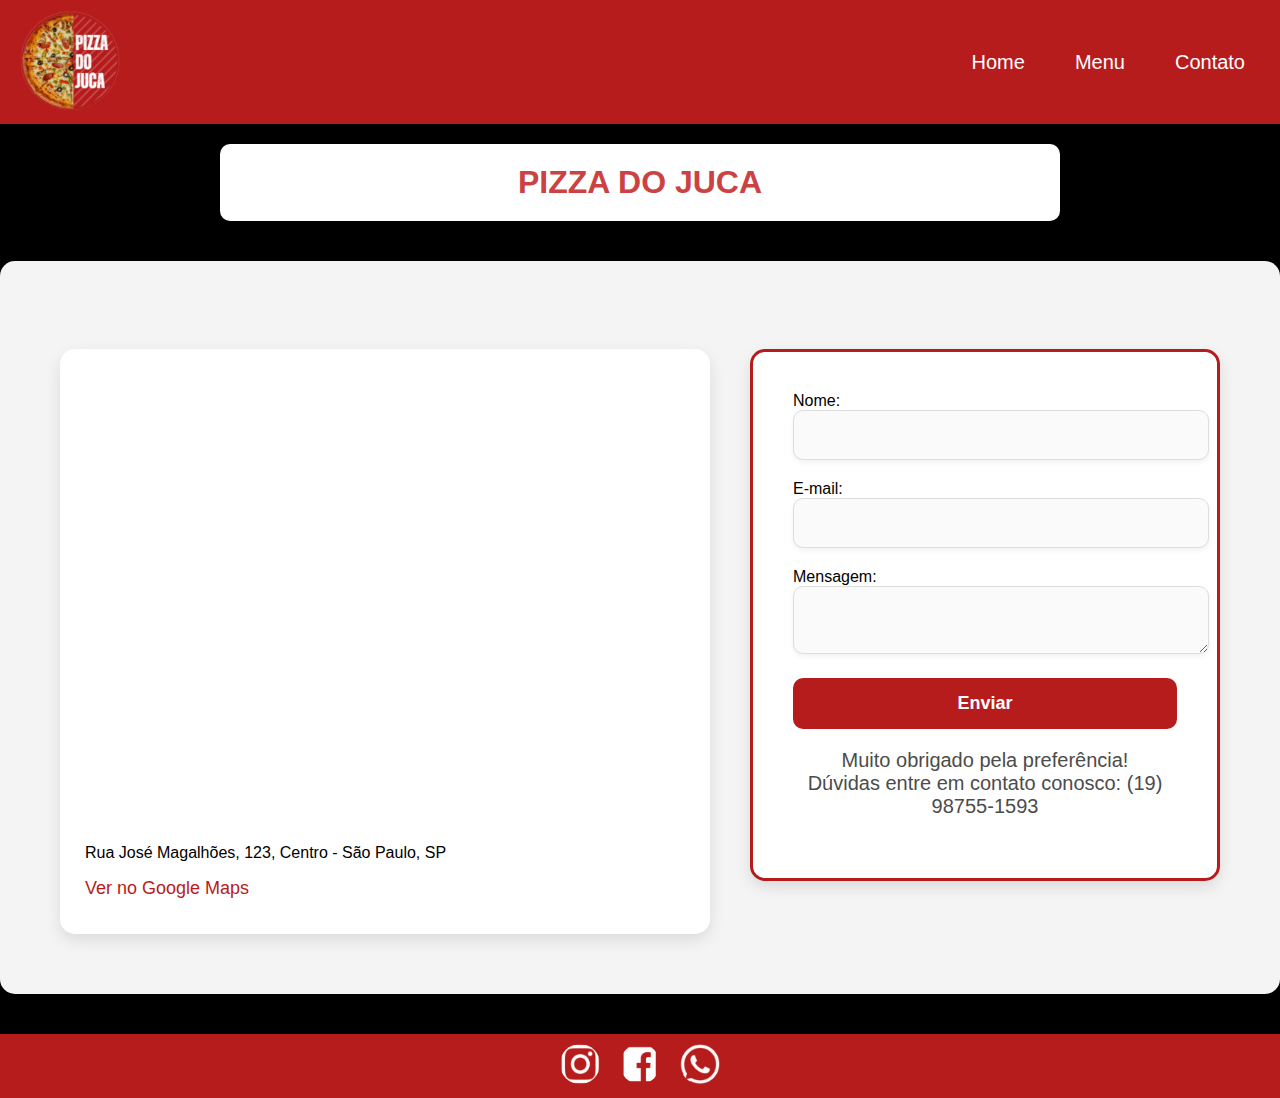
==== commit 486d242b: "refactor: menu" ====
--- a/contato.html
+++ b/contato.html
@@ -58,22 +58,17 @@
         </div>
     </section>
 
-    <div class="navigation-arrows">
-        <a href="menu.html" class="arrow arrow-left">&#8592; Anterior</a>
-    </div> 
 
     <footer>
-        <div class="social-icon">
         <a href="https://instagram.com" target="_blank" class="social-icon">
-            <img src="img/Instagram.png" alt="Instagram"></a>
+            <img src="img/Instagram.png" alt="Instagram">
+        </a>
         <a href="https://facebook.com" target="_blank" class="social-icon">
-            <img src="img/facebook.png" alt="Facebook"></a>
+            <img src="img/facebook.png" alt="Facebook">
+        </a>
         <a href="https://wa.me/19987551593" target="_blank" class="social-icon">
-            <img src="img/WhatsApp.png" alt="WhatsApp"></a>
-        </div>
-    <div class="title-footer">
-        <p>&copy; 2024 Júlia Guarnieri & Caio Lacerda. Todos os direitos reservados.</p>
-    </div>
+            <img src="img/WhatsApp.png" alt="WhatsApp">
+        </a>
     </footer>
 </body>
 </html>
--- a/css/global.css
+++ b/css/global.css
@@ -5,7 +5,6 @@
     box-sizing: border-box;
     background-color: #000000;
 }
-
 header {
     display: flex;
     justify-content: space-between;
@@ -14,15 +13,13 @@
     backdrop-filter: blur(10px);
     padding: 10px 20px;
     z-index: 5;
-    position: relative; /* Necessário para o posicionamento do botão */
-}
-
+    position: relative; 
+}
 .logo-img {
     width: 100px;
     height: 100px;
     border-radius: 50%;
 }
-
 nav ul {
     list-style: none;
     display: flex;
@@ -30,12 +27,10 @@
     padding: 0;
     justify-content: flex-end; 
 }
-
 nav ul li {
     margin-left: 20px;
     position: relative;
 }
-
 nav ul li a {
     color: white;
     text-decoration: none;
@@ -43,16 +38,13 @@
     padding: 10px 15px;
     display: block;
     transition: background-color 0.3s ease; 
-    margin-left: 8.5rem;
-    margin-right: 8.5rem;
-}
-
-
+}
 nav ul li a:hover {
     background-color: #ff5252; 
     border-radius: 5px; 
     text-decoration: none; 
 }
+
 
 .order-button {
     position: absolute;
@@ -72,17 +64,14 @@
     transition: background-color 0.3s ease, transform 0.3s ease;
     z-index: 10; 
 }
-
 .order-button:hover {
     background-color: #ff5252; 
     transform: translateY(-50%) scale(1.05);
 }
-
 .order-button:active {
     background-color: #ff1744; 
     transform: translateY(-50%) scale(0.95); 
 }
-
 .titulo h1 {
     font-size: 36px;
     color: #b71c1c; 
@@ -90,75 +79,16 @@
     margin: 20px 0;
     font-family: 'Gill Sans', 'Gill Sans MT', Calibri, 'Trebuchet MS', sans-serif ;
 }
-
 .imagem img {
     height: 60rem;
     margin-top: -40px;
 }
-
 .descricao {
     text-align: center;
     margin: 20px;
     font-size: 20px;
     color: #000000; 
 }
-
-.menu-section {
-    margin: 20px;
-    text-align: center;
-}
-
-.menu-title {
-    font-size: 40px;
-    color: #b71c1c; 
-    margin-bottom: 20px;
-}
-
-.menu-list {
-    padding: 20px;
-    background-color: #bea264; 
-    border-radius: 10px;
-}
-
-.menu-list h3 {
-    font-size: 24px;
-    color: #b71c1c; 
-}
-
-.menu-list li {
-    margin-bottom: 20px;
-    text-align: left;
-    display: flex;
-    align-items: center;
-}
-
-.menu-list li strong {
-    font-size: 20px;
-    margin-bottom: 5px;
-}
-
-.menu-img {
-    width: 100px;
-    height: 100px;
-    margin-right: 15px;
-    border-radius: 10px;
-    transition: transform 0.3s ease-in-out; 
-
-}
-.menu-img:hover {
-    transform: scale(1.1);
-}
-
-.menu-block {
-    background-color: #f9f9f9; 
-    border: 2px solid #333; 
-    padding: 20px; 
-    border-radius: 10px; 
-    max-width: 800px; 
-    margin: 0 auto; 
-    box-shadow: 0 4px 8px rgba(0, 0, 0, 0.1); 
-}
-
 .contact-section {
     display: flex;
     justify-content: space-between;
@@ -171,7 +101,6 @@
     border-radius: 15px;
     box-shadow: 0 10px 20px rgba(0, 0, 0, 0.15);
 }
-
 .form-block, 
 .map-container {
     flex: 1;
@@ -188,7 +117,6 @@
     padding: 40px;
     position: relative;
 }
-
 .form-block::before {
     content: "";
     position: absolute;
@@ -200,13 +128,11 @@
     border-radius: 15px;
     z-index: 1; 
 }
-
 .contact-form {
     position: relative;
     z-index: 2;
     max-width: 100%;
 }
-
 .contact-form input,
 .contact-form textarea {
     width: 100%;
@@ -219,14 +145,12 @@
     transition: all 0.3s ease;
     background-color: #fafafa;
 }
-
 .contact-form input:focus,
 .contact-form textarea:focus {
     border-color: #b71c1c;
     box-shadow: 0 0 8px rgba(183, 28, 28, 0.4);
     background-color: #fff;
 }
-
 .contact-form button {
     width: 100%;
     padding: 15px;
@@ -239,7 +163,6 @@
     cursor: pointer;
     transition: background-color 0.3s ease, box-shadow 0.3s ease;
 }
-
 .contact-form button:hover {
     background-color: #d32f2f;
     box-shadow: 0 5px 10px rgba(211, 47, 47, 0.3);
@@ -251,10 +174,39 @@
     font-weight: 500;
     text-align: center;
 }
+.map-container img {
+    width: 100%;
+    height: auto;
+    display: block;
+    margin-bottom: 15px;
+    border-radius: 10px;
+    box-shadow: 0 4px 10px rgba(0, 0, 0, 0.1);
+}
+.map-container a {
+    display: inline-block;
+    font-size: 18px;
+    color: #b71c1c;
+    text-decoration: none;
+    margin-bottom: 10px;
+}
 .map-container a:hover {
     text-decoration: underline;
     color: #d32f2f;
 }
+footer {
+    display: flex;
+    justify-content: center;
+    background-color: #b71c1c; 
+    padding: 10px 0;
+}
+footer .social-icon {
+    margin: 0 10px;
+}
+footer .social-icon img {
+    width: 40px;
+    height: 40px;
+    border-radius: 50%;
+}
 
 /* Estilo para setas de navegação */
 .navigation-arrows {
@@ -263,7 +215,6 @@
     margin-top: 20px;
     margin-bottom: 15px;
 }
-
 .navigation-arrows-index {
     display: flex;
     justify-content: space-between;
@@ -271,7 +222,6 @@
     margin-bottom: 15px;
     margin-left: 109rem;
 }
-
 .arrow {
     text-decoration: none;
     font-size: 1.5rem; 
@@ -282,14 +232,12 @@
     transition: background-color 0.3s ease, color 0.3s ease, transform 0.3s ease;
     box-shadow: 0 4px 8px rgba(0, 0, 0, 0.1);
 }
-
 .arrow:hover {
     background-color: #b71c1c;
     color: #fff; 
     transform: scale(1.05); 
     box-shadow: 0 6px 12px rgba(0, 0, 0, 0.2);
 }
-
 .menu-list h3 {
     font-size: 40px;
     border-bottom: 3px solid #b71c1c;
@@ -299,7 +247,6 @@
     max-height:10rem;
     border-radius: 50%;
 }
-
 .menu-title {
     margin: 0 0 20px 0; 
     font-size: 2em; 
@@ -311,7 +258,6 @@
     margin: 20px auto; 
     max-width: 800px; 
 }
-
 .title-contact {
     margin: 0 0 20px 0; 
     font-size: 2em; 
@@ -324,26 +270,138 @@
     margin: 20px auto; 
     max-width: 800px; 
 }
-footer {
-    text-align: center;
-    padding: 20px;
-    color: white;
-    margin-top: 20px; /* Espaçamento acima do rodapé */
-    flex-direction: column;
-    background-color: #b71c1c; 
-}
-
-footer p{
-    color: #f0f0f0;
-    font-size: 1.1rem;
-}
-
-footer .social-icon {
-    margin: 0 10px;
-}
-
-footer .social-icon img {
-    width: 40px;
-    height: 40px;
-    border-radius: 5%;
-}+
+
+/* menu */
+.menu-block {
+    margin: 0;    
+    padding: 0; 
+    text-align: center; 
+    background-color: #f9f9f9; 
+    border: 1px solid #ddd;
+    border-radius: 8px; 
+    padding: 15px; 
+    margin: 5px;
+    width: calc(24% - 10px); 
+    box-shadow: 0 2px 5px rgba(0, 0, 0, 0.1); 
+    text-align: justify;
+    transition: transform 0.3s ease, box-shadow 0.3s ease;
+    margin-bottom: 1rem; 
+}
+.menu-block:hover {
+    transform: scale(1.03);   
+    box-shadow: 0 8px 16px rgba(0, 0, 0, 0.2); 
+}
+.menu-block h2 {
+    color: #9A1915;
+    font-size: 1.5em; 
+    text-align: center;
+    background-color: rgb(236, 226, 226);
+}
+.menu-block p {
+    font-size: 1.3em; 
+    line-height: 1.5; 
+
+}
+.title-container {
+    background-color: rgb(236, 226, 226); 
+    padding: 10px 15px; 
+    border-radius: 8px; 
+    text-align: center; 
+    margin-bottom: 20px; 
+    box-shadow: 0 2px 5px rgba(0, 0, 0, 0.1); 
+}
+.title-container h1 {
+    color: #333;   
+    font-size: 1.8em;     
+    margin: 0;            
+    font-weight: bold;      
+}
+.imagem-menu {
+    display: block; 
+    margin: 0 auto; 
+    width: 100%; 
+    height: 250px; 
+    max-width: 250px; 
+    object-fit: cover; 
+    border-radius: 8px; 
+    object-position: center; 
+}
+
+.menu-title {
+    text-align: center;
+    font-size: 1.5rem;
+    background-color: #b71c1c;
+    color: rgb(236, 226, 226);
+}
+.cardapio {
+    font-size: 2.5rem; 
+    text-align: center; 
+    color: #cc4242; 
+    background-color: #f9f9f9;
+    padding: 20px; 
+    border-radius: 10px; 
+    max-width: 1150px; 
+    margin: 20px auto 0; 
+}
+.text-menu {
+    display: flex;
+    flex-wrap: wrap;
+    margin: 20px;
+    justify-content: center;
+    margin-left: 0; 
+}
+
+/* Para telas com largura máxima de 1224px */
+@media (max-width: 1224px) {
+    /* Define a largura dos blocos do menu para 31.33% menos 10px para espaços */
+    .menu-block {
+        width: calc(31.33% - 10px);
+    }
+}
+
+@media (max-width: 768px) {
+    /* Muda a direção do menu de navegação para coluna e centraliza os itens */
+    nav ul {
+        flex-direction: column; 
+        align-items: center; 
+        width: 100%; 
+        padding: 10px 0; 
+    }
+    
+    /* Define uma margem vertical para os itens do menu */
+    nav ul li {
+        margin: 10px 0;
+    }
+
+    /* Remove margens dos links e centraliza o texto */
+    nav ul li a {
+        margin: 0; 
+        width: 100%; /* Faz com que os links ocupem a largura total */
+        text-align: center; 
+    }
+
+    /* Ajusta o tamanho da imagem do logo para um tamanho menor */
+    .logo-img {
+        width: 80px; 
+        height: 80px; 
+    }
+
+    /* Define a largura dos blocos do menu para 48% menos 10px para espaços */
+    .menu-block {
+        width: calc(48% - 10px); 
+    }
+}
+
+@media (max-width: 600px) {
+    /* Reduz o tamanho da fonte dos links do menu para melhorar a legibilidade em telas menores */
+    nav ul li a {
+        font-size: 18px; 
+    }
+
+    /* Faz os blocos do menu ocuparem 100% da largura da tela */
+    .menu-block {
+        width: 100%; 
+    }
+}
+
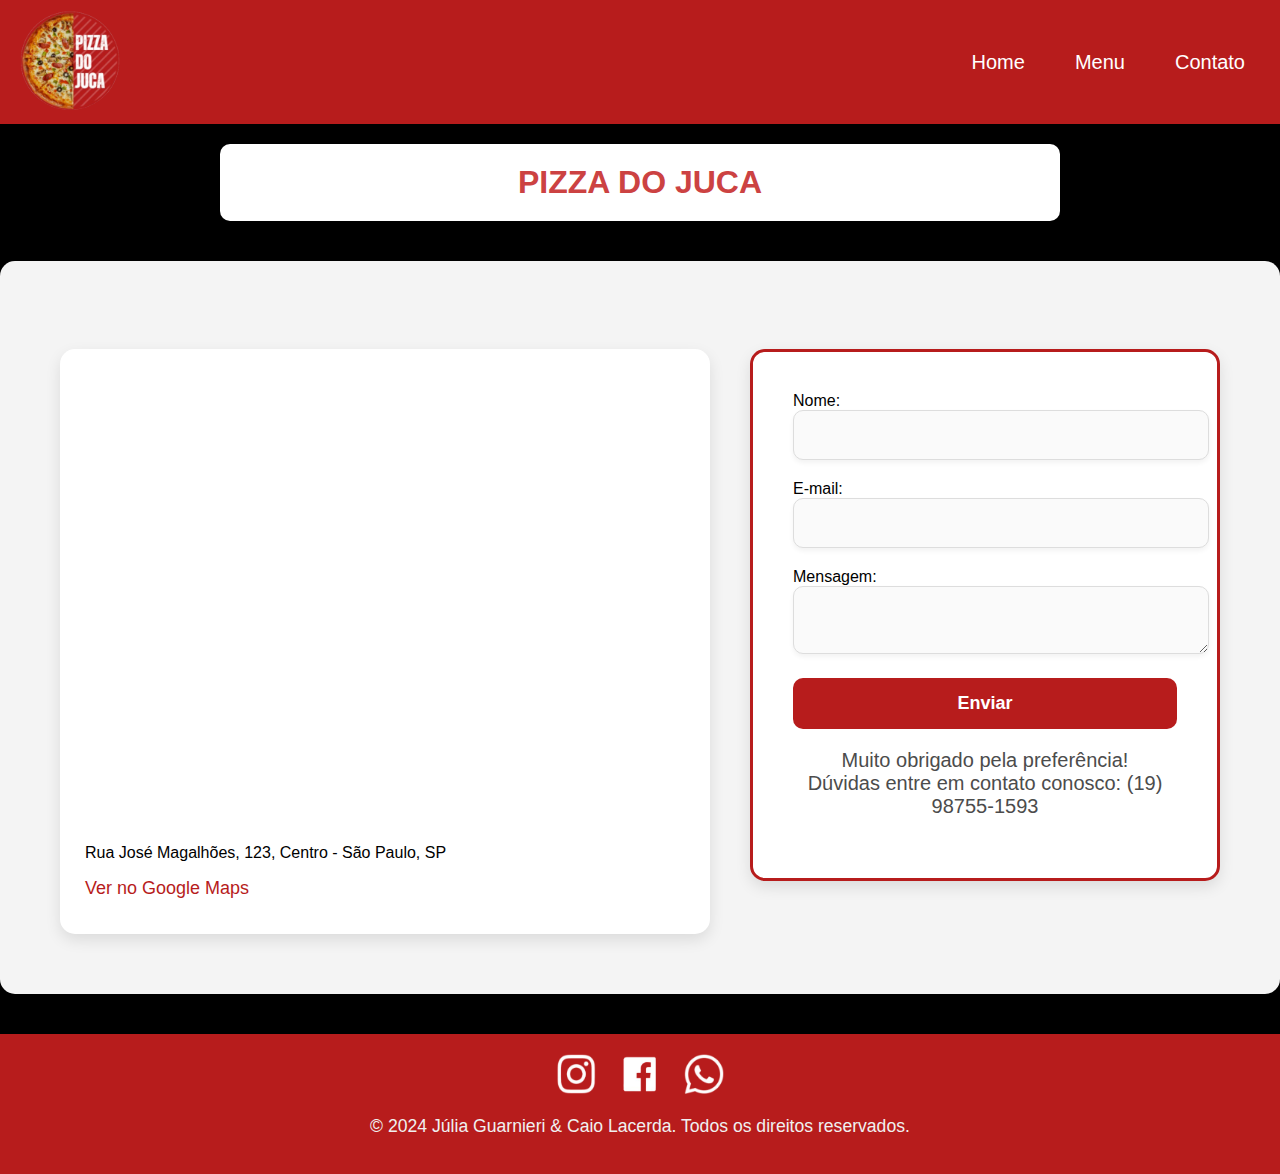
==== commit 9c4b36a5: "Merge branch 'main' into julinha" ====
--- a/contato.html
+++ b/contato.html
@@ -60,15 +60,17 @@
 
 
     <footer>
+        <div class="social-icon">
         <a href="https://instagram.com" target="_blank" class="social-icon">
-            <img src="img/Instagram.png" alt="Instagram">
-        </a>
+            <img src="img/Instagram.png" alt="Instagram"></a>
         <a href="https://facebook.com" target="_blank" class="social-icon">
-            <img src="img/facebook.png" alt="Facebook">
-        </a>
+            <img src="img/facebook.png" alt="Facebook"></a>
         <a href="https://wa.me/19987551593" target="_blank" class="social-icon">
-            <img src="img/WhatsApp.png" alt="WhatsApp">
-        </a>
+            <img src="img/WhatsApp.png" alt="WhatsApp"></a>
+        </div>
+    <div class="title-footer">
+        <p>&copy; 2024 Júlia Guarnieri & Caio Lacerda. Todos os direitos reservados.</p>
+    </div>
     </footer>
 </body>
 </html>
--- a/css/global.css
+++ b/css/global.css
@@ -82,6 +82,7 @@
 .imagem img {
     height: 60rem;
     margin-top: -40px;
+    display: flex;
 }
 .descricao {
     text-align: center;
@@ -174,13 +175,9 @@
     font-weight: 500;
     text-align: center;
 }
-.map-container img {
-    width: 100%;
-    height: auto;
-    display: block;
-    margin-bottom: 15px;
-    border-radius: 10px;
-    box-shadow: 0 4px 10px rgba(0, 0, 0, 0.1);
+.map-container a:hover {
+    text-decoration: underline;
+    color: #d32f2f;
 }
 .map-container a {
     display: inline-block;
@@ -189,10 +186,7 @@
     text-decoration: none;
     margin-bottom: 10px;
 }
-.map-container a:hover {
-    text-decoration: underline;
-    color: #d32f2f;
-}
+=======
 footer {
     display: flex;
     justify-content: center;
@@ -207,7 +201,7 @@
     height: 40px;
     border-radius: 50%;
 }
-
+=======
 /* Estilo para setas de navegação */
 .navigation-arrows {
     display: flex;
@@ -270,9 +264,20 @@
     margin: 20px auto; 
     max-width: 800px; 
 }
-
-
-/* menu */
+footer {
+    text-align: center;
+    padding: 20px;
+    color: white;
+    margin-top: 20px;
+    flex-direction: column;
+    background-color: #b71c1c; 
+}
+
+footer p{
+    color: #f0f0f0;
+    font-size: 1.1rem;
+}
+
 .menu-block {
     margin: 0;    
     padding: 0; 
@@ -327,7 +332,6 @@
     border-radius: 8px; 
     object-position: center; 
 }
-
 .menu-title {
     text-align: center;
     font-size: 1.5rem;
@@ -351,7 +355,6 @@
     justify-content: center;
     margin-left: 0; 
 }
-
 /* Para telas com largura máxima de 1224px */
 @media (max-width: 1224px) {
     /* Define a largura dos blocos do menu para 31.33% menos 10px para espaços */
@@ -368,7 +371,7 @@
         width: 100%; 
         padding: 10px 0; 
     }
-    
+  
     /* Define uma margem vertical para os itens do menu */
     nav ul li {
         margin: 10px 0;
@@ -405,3 +408,85 @@
     }
 }
 
+=======
+footer .social-icon {
+    margin: 0 10px;
+}
+
+footer .social-icon img {
+    width: 40px;
+    height: 40px;
+    border-radius: 5%;
+}
+
+/* Para telas menores que 1200px (até 788px também) */
+@media (max-width: 1500px) {
+    .responsive-image {
+        display: none; /* Esconde a segunda imagem */
+    }
+}
+
+/* Para telas menores que 768px */
+@media (max-width: 1124px) {
+    header {
+        padding: 10px;
+        font-size: 16px;
+    }
+    nav ul li a {
+        font-size: 1rem;
+    }
+    nav ul {
+        align-items: center; 
+        flex-direction: column;
+    }
+
+    #home h1, #contato h1, #menu h1 {
+        font-size: 4em;
+    }
+
+    #home p, #contato p, #menu p {
+        font-size: 1.1em;
+    }
+
+    .fixed-image {
+        width: 80px;
+        height: 80px;
+        top: 10px;
+        left: 20px;
+    }
+}
+
+/* Para telas menores que 480px (500px incluído) */
+@media (max-width: 480px) {
+    header {
+        padding: 10px;
+        font-size: 16px;
+    }
+
+    .telaindex{
+        width: 80px;
+        height: 80px;
+        top: 10px;
+        left: 20px;
+    }
+    nav ul {
+        flex-direction: column; 
+        align-items: center; 
+    }
+
+    nav ul li {
+        margin: 5px 0; 
+    }
+
+    #home h1, #contato h1, #menu h1 {
+        font-size: 3em;
+    }
+
+    #home p, #contato p, #menu p {
+        font-size: 1em;
+    }
+
+    footer p {
+        font-size: 1.2rem;
+    }
+}
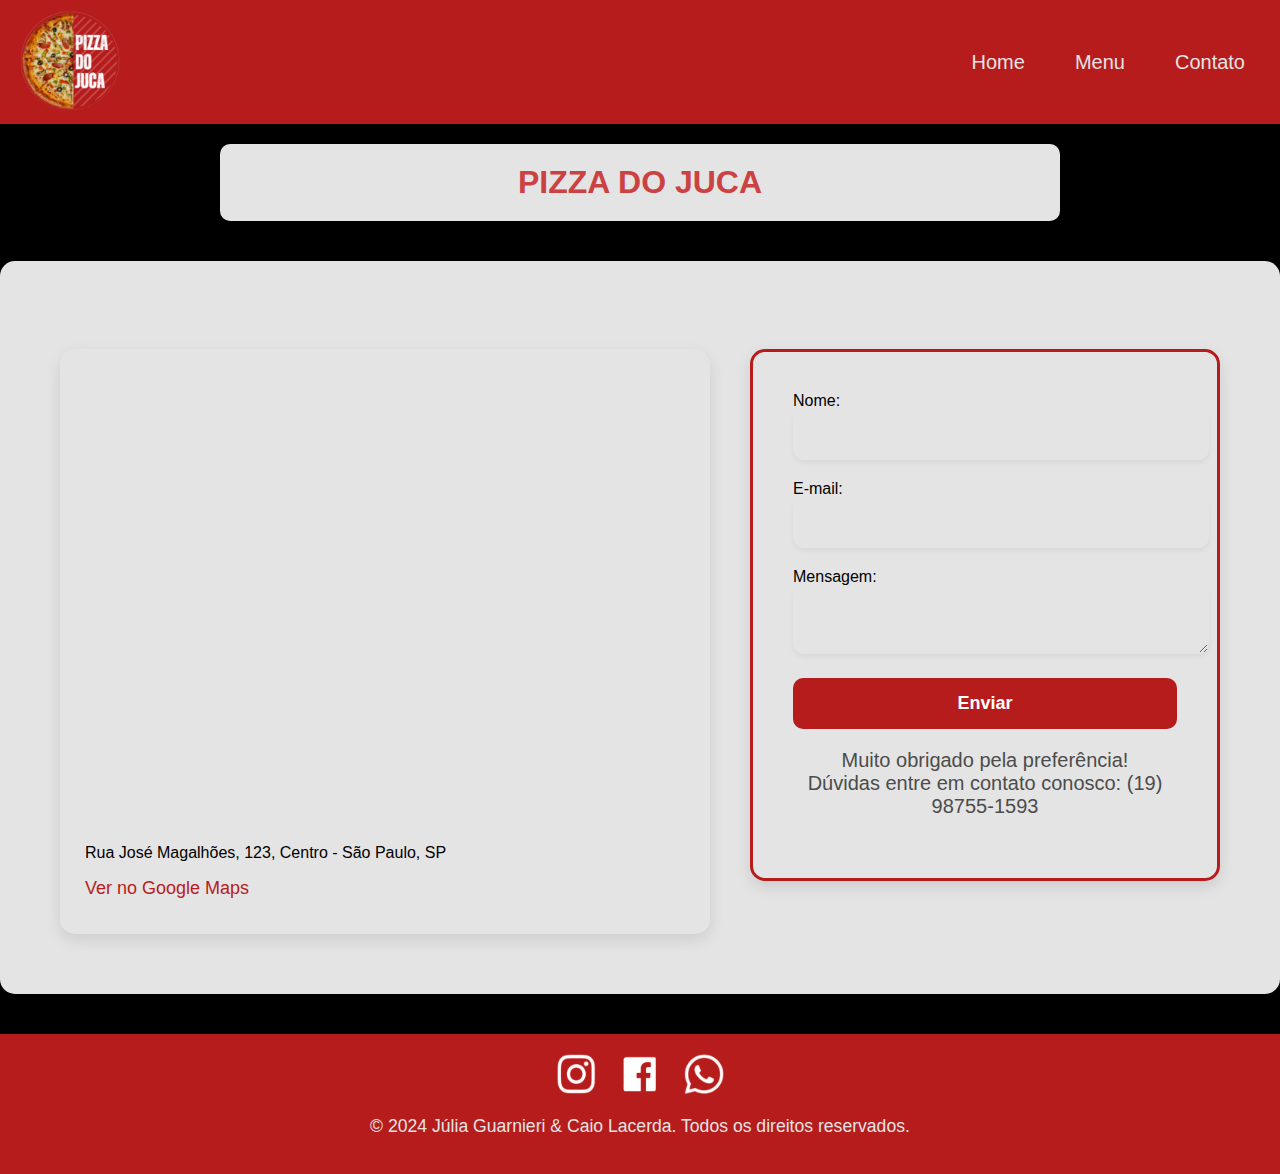
==== commit 8e0029c6: "refactor: section" ====
--- a/contato.html
+++ b/contato.html
@@ -9,9 +9,9 @@
 <body>
 
     <header>
-        <div class="logo">
+        <section class="logo">
             <img src="img/logo.png" alt="Logo da Pizzaria" class="logo-img">
-        </div>
+        </section>
         <nav>
             <ul>
                 <li><a href="index.html">Home</a></li>
@@ -21,13 +21,13 @@
         </nav>
     </header>
 
-    <div class="logo-container">
+    <section class="logo-container">
         <h2 class="title-contact">PIZZA DO JUCA</h2>
-    </div>
+    </section>
 
     <section class="contact-section">
 
-        <div class="map-container">
+        <section class="map-container">
             <iframe 
                 src="https://www.google.com/maps/embed?pb=!1m18!1m12!1m3!1d3151.835434509374!2d144.96305791532176!3d-37.81410797975195!2m3!1f0!2f0!3f0!3m2!1i1024!2i768!4f13.1!3m3!1m2!1s0x6ad642af0f11fd81%3A0xf5779f9ba6bc9a31!2sFederation%20Square!5e0!3m2!1sen!2sau!4v1642993121113!5m2!1sen!2sau" 
                 width="600" 
@@ -38,9 +38,9 @@
             </iframe>
             <p>Rua José Magalhões, 123, Centro - São Paulo, SP</p>
             <a href="https://www.google.com/maps" target="_blank">Ver no Google Maps</a>
-        </div>
+        </section>
 
-        <div class="form-block">
+        <section class="form-block">
             <form class="contact-form">
                 <label for="nome">Nome:</label>
                 <input type="text" id="nome" name="nome" required>
@@ -55,22 +55,22 @@
                 <p class="obrigada">Muito obrigado pela preferência!<br>
                 Dúvidas entre em contato conosco: (19) 98755-1593</p>
             </form>
-        </div>
+        </section>
     </section>
 
 
     <footer>
-        <div class="social-icon">
+        <section class="social-icon">
         <a href="https://instagram.com" target="_blank" class="social-icon">
             <img src="img/Instagram.png" alt="Instagram"></a>
         <a href="https://facebook.com" target="_blank" class="social-icon">
             <img src="img/facebook.png" alt="Facebook"></a>
         <a href="https://wa.me/19987551593" target="_blank" class="social-icon">
             <img src="img/WhatsApp.png" alt="WhatsApp"></a>
-        </div>
-    <div class="title-footer">
+        </section>
+    <section class="title-footer">
         <p>&copy; 2024 Júlia Guarnieri & Caio Lacerda. Todos os direitos reservados.</p>
-    </div>
+    </section>
     </footer>
 </body>
 </html>
--- a/css/global.css
+++ b/css/global.css
@@ -5,11 +5,17 @@
     box-sizing: border-box;
     background-color: #000000;
 }
+
+:root {
+    --bg-color: #000000;
+    --geral-color: #b71c1c;
+    --text-color: #e4e4e4;
+}
 header {
     display: flex;
     justify-content: space-between;
     align-items: center;
-    background-color: #b71c1c; 
+    background-color: var(--geral-color); 
     backdrop-filter: blur(10px);
     padding: 10px 20px;
     z-index: 5;
@@ -32,7 +38,7 @@
     position: relative;
 }
 nav ul li a {
-    color: white;
+    color: var(--text-color);
     text-decoration: none;
     font-size: 20px;
     padding: 10px 15px;
@@ -74,7 +80,7 @@
 }
 .titulo h1 {
     font-size: 36px;
-    color: #b71c1c; 
+    color: var(--geral-color); 
     text-align: center;
     margin: 20px 0;
     font-family: 'Gill Sans', 'Gill Sans MT', Calibri, 'Trebuchet MS', sans-serif ;
@@ -98,7 +104,7 @@
     margin: 40px auto;
     max-width: 1200px;
     padding: 40px;
-    background-color: #f4f4f4;
+    background-color: var(--text-color);
     border-radius: 15px;
     box-shadow: 0 10px 20px rgba(0, 0, 0, 0.15);
 }
@@ -109,12 +115,12 @@
     padding: 25px;
     margin-top: 3rem;
     align-items: center;
-    background-color: #fff;
+    background-color: var(--text-color);
     border-radius: 15px;
     box-shadow: 0 6px 15px rgba(0, 0, 0, 0.1);
 }
 .form-block {
-    border: 3px solid #b71c1c; 
+    border: 3px solid var(--geral-color); 
     padding: 40px;
     position: relative;
 }
@@ -125,7 +131,7 @@
     left: 0;
     width: 100%;
     height: 100%;
-    background: rgba(255, 255, 255, 0.8); 
+    background: var(--text-color); 
     border-radius: 15px;
     z-index: 1; 
 }
@@ -139,23 +145,23 @@
     width: 100%;
     padding: 15px;
     margin-bottom: 20px;
-    border: 1px solid #ddd;
+    border: 1px solid var(--text-color);
     border-radius: 10px;
     font-size: 16px;
     box-shadow: 0 3px 5px rgba(0, 0, 0, 0.05);
     transition: all 0.3s ease;
-    background-color: #fafafa;
+    background-color: var(--text-color);
 }
 .contact-form input:focus,
 .contact-form textarea:focus {
-    border-color: #b71c1c;
+    border-color: var(--geral-color);
     box-shadow: 0 0 8px rgba(183, 28, 28, 0.4);
     background-color: #fff;
 }
 .contact-form button {
     width: 100%;
     padding: 15px;
-    background-color: #b71c1c;
+    background-color: var(--geral-color);
     color: white;
     border: none;
     border-radius: 10px;
@@ -165,7 +171,7 @@
     transition: background-color 0.3s ease, box-shadow 0.3s ease;
 }
 .contact-form button:hover {
-    background-color: #d32f2f;
+    background-color: var(--geral-color);
     box-shadow: 0 5px 10px rgba(211, 47, 47, 0.3);
 }
 .obrigada {
@@ -177,20 +183,19 @@
 }
 .map-container a:hover {
     text-decoration: underline;
-    color: #d32f2f;
+    color: var(--geral-color);
 }
 .map-container a {
     display: inline-block;
     font-size: 18px;
-    color: #b71c1c;
+    color: var(--geral-color);
     text-decoration: none;
     margin-bottom: 10px;
 }
-=======
 footer {
     display: flex;
     justify-content: center;
-    background-color: #b71c1c; 
+    background-color: var(--geral-color); 
     padding: 10px 0;
 }
 footer .social-icon {
@@ -201,8 +206,7 @@
     height: 40px;
     border-radius: 50%;
 }
-=======
-/* Estilo para setas de navegação */
+
 .navigation-arrows {
     display: flex;
     justify-content: space-between;
@@ -228,13 +232,13 @@
 }
 .arrow:hover {
     background-color: #b71c1c;
-    color: #fff; 
+    color: var(--text-color); 
     transform: scale(1.05); 
     box-shadow: 0 6px 12px rgba(0, 0, 0, 0.2);
 }
 .menu-list h3 {
     font-size: 40px;
-    border-bottom: 3px solid #b71c1c;
+    border-bottom: 3px solid var(--geral-color);
 }
 .logo-circle {
     max-width: 10rem;
@@ -245,7 +249,7 @@
     margin: 0 0 20px 0; 
     font-size: 2em; 
     color: #cc4242; 
-    background-color: #ffffff; 
+    background-color: var(--text-color); 
     padding: 20px; 
     border-radius: 10px; 
     box-shadow: 0 4px 8px rgba(0, 0, 0, 0.1); 
@@ -256,7 +260,7 @@
     margin: 0 0 20px 0; 
     font-size: 2em; 
     color: #cc4242; 
-    background-color: #ffffff; 
+    background-color: var(--text-color); 
     padding: 20px; 
     border-radius: 10px; 
     text-align: center;
@@ -267,14 +271,14 @@
 footer {
     text-align: center;
     padding: 20px;
-    color: white;
+    color: var(--text-color);
     margin-top: 20px;
     flex-direction: column;
     background-color: #b71c1c; 
 }
 
 footer p{
-    color: #f0f0f0;
+    color: var(--text-color);
     font-size: 1.1rem;
 }
 
@@ -282,7 +286,7 @@
     margin: 0;    
     padding: 0; 
     text-align: center; 
-    background-color: #f9f9f9; 
+    background-color: var(--text-color); 
     border: 1px solid #ddd;
     border-radius: 8px; 
     padding: 15px; 
@@ -335,14 +339,14 @@
 .menu-title {
     text-align: center;
     font-size: 1.5rem;
-    background-color: #b71c1c;
+    background-color: var(--geral-color);
     color: rgb(236, 226, 226);
 }
 .cardapio {
     font-size: 2.5rem; 
     text-align: center; 
-    color: #cc4242; 
-    background-color: #f9f9f9;
+    color: var(--geral-color); 
+    background-color: var(--text-color);
     padding: 20px; 
     border-radius: 10px; 
     max-width: 1150px; 
@@ -371,11 +375,7 @@
         width: 100%; 
         padding: 10px 0; 
     }
-  
-    /* Define uma margem vertical para os itens do menu */
-    nav ul li {
-        margin: 10px 0;
-    }
+
 
     /* Remove margens dos links e centraliza o texto */
     nav ul li a {
@@ -384,12 +384,6 @@
         text-align: center; 
     }
 
-    /* Ajusta o tamanho da imagem do logo para um tamanho menor */
-    .logo-img {
-        width: 80px; 
-        height: 80px; 
-    }
-
     /* Define a largura dos blocos do menu para 48% menos 10px para espaços */
     .menu-block {
         width: calc(48% - 10px); 
@@ -397,18 +391,47 @@
 }
 
 @media (max-width: 600px) {
-    /* Reduz o tamanho da fonte dos links do menu para melhorar a legibilidade em telas menores */
-    nav ul li a {
-        font-size: 18px; 
-    }
-
-    /* Faz os blocos do menu ocuparem 100% da largura da tela */
-    .menu-block {
-        width: 100%; 
-    }
-}
-
-=======
+    header {
+        padding: 10px;
+        font-size: 16px;
+    }
+    .imagem img {
+        display: none; 
+    }
+    .map-container iframe {
+            width: 100%; 
+            height: 250px; 
+    }
+    .container {
+        background-image: url(../img/imageCelular.png);
+        background-repeat: no-repeat;
+        margin-top: 5rem;
+        min-height: calc(100vh - 100px); 
+        padding-bottom: 20px; 
+        background-size: cover;
+    }
+    nav ul {
+        flex-direction: column; 
+        align-items: center; 
+    }
+    nav ul li {
+        margin: 5px 0; 
+    }
+
+    #home h1, #contato h1, #menu h1 {
+        font-size: 3em;
+    }
+
+    #home p, #contato p, #menu p {
+        font-size: 1em;
+    }
+
+    footer p {
+        font-size: 1.2rem;
+    }
+
+}
+
 footer .social-icon {
     margin: 0 10px;
 }
@@ -462,18 +485,25 @@
         padding: 10px;
         font-size: 16px;
     }
-
-    .telaindex{
-        width: 80px;
-        height: 80px;
-        top: 10px;
-        left: 20px;
+    .imagem img {
+        display: none; 
+    }
+    .map-container iframe {
+            width: 100%; 
+            height: 250px; 
+    }
+    .container {
+        background-image: url(../img/imageCelular.png);
+        background-repeat: no-repeat;
+        margin-top: 5rem;
+        min-height: calc(100vh - 100px); 
+        padding-bottom: 20px; 
+        background-size: cover;
     }
     nav ul {
         flex-direction: column; 
         align-items: center; 
     }
-
     nav ul li {
         margin: 5px 0; 
     }
@@ -489,4 +519,5 @@
     footer p {
         font-size: 1.2rem;
     }
-}
+
+}
